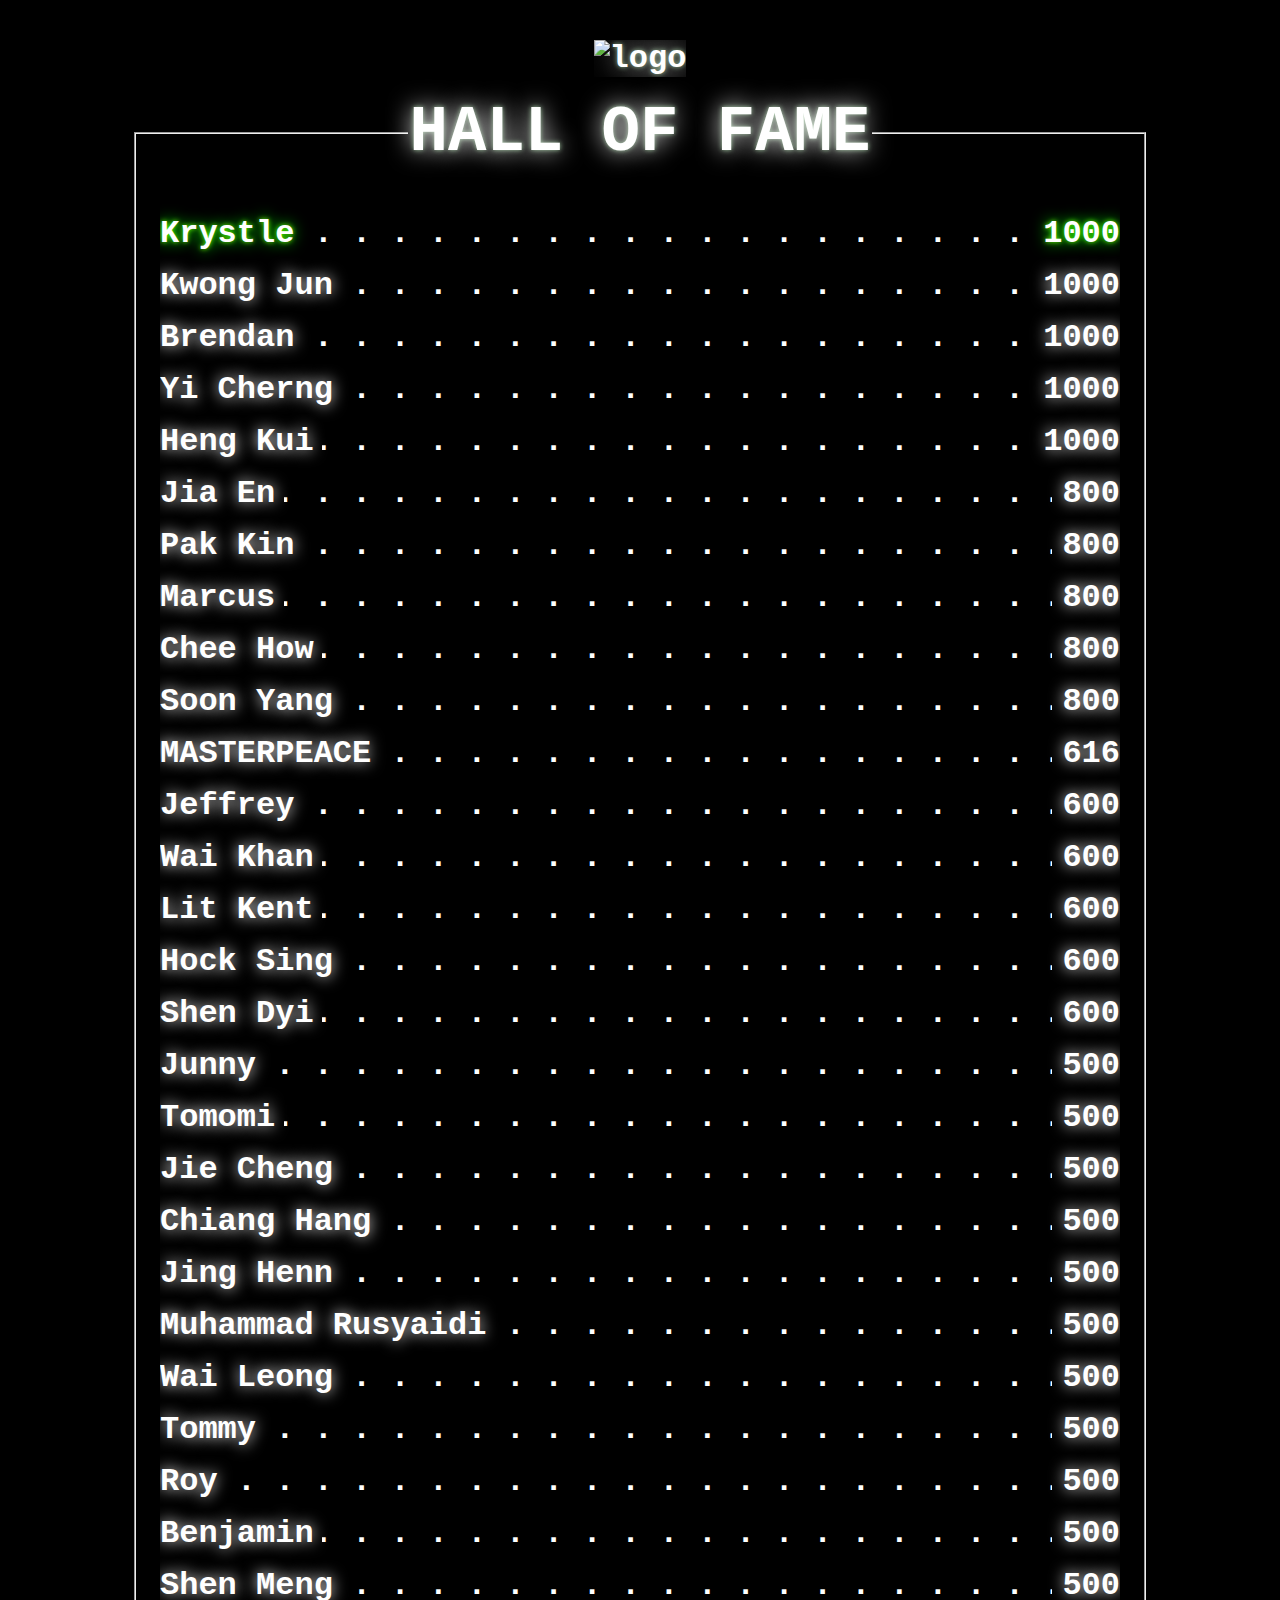
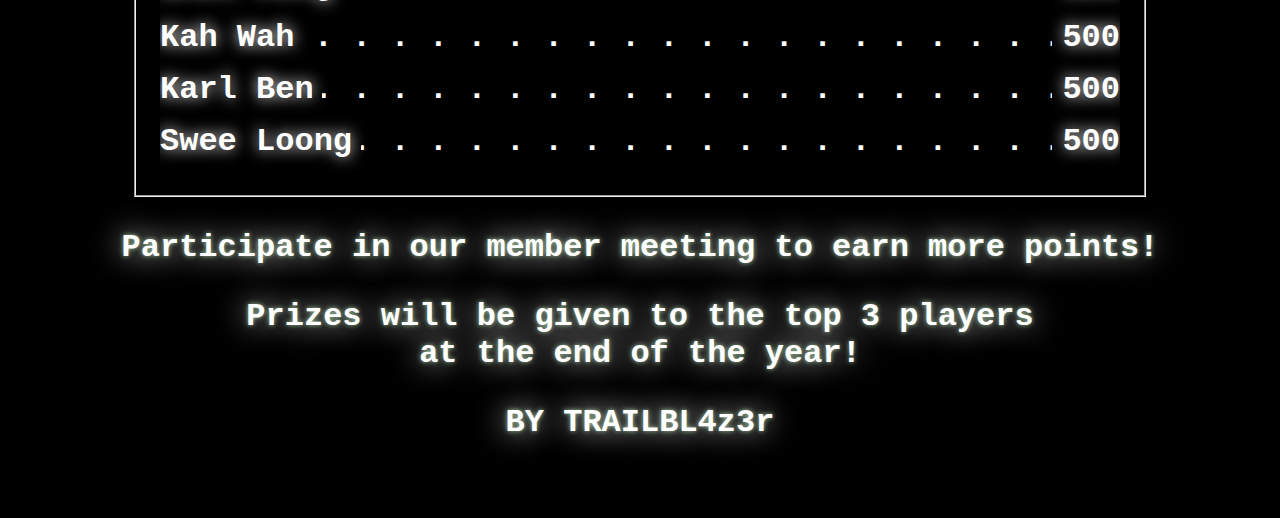
==== HallOfFame.html @ eb4dabfb "Yi Cherng name typo fix" ====
<!doctype html>
<html>
<head>
<meta charset="utf-8">
<title>IGS Hall of Fame</title>
<link type="text/css" rel="stylesheet" href="HallOfFame.css">
</head>

<body>
	<p id="logo"><img src="logo.png" alt="logo"></p>
	<fieldset>
	<legend align="center">HALL OF FAME</legend>
		<ul class="leaders">
			<li id="first"><span>Krystle</span><span>1000</span></li>
			<li id="second"><span>Kwong Jun</span><span>1000</span></li>
			<li id="third"><span>Brendan</span><span>1000</span></li>
			<li><span>Yi Cherng</span><span>1000</span></li>
			<li><span>Heng Kui</span><span>1000</span></li>
			<li><span>Jia En</span><span>800</span></li>
			<li><span>Pak Kin</span><span>800</span></li>
			<li><span>Marcus</span><span>800</span></li>
			<li><span>Chee How</span><span>800</span></li>
			<li><span>Soon Yang</span><span>800</span></li>
			<li><span>MASTERPEACE</span><span>616</span></li>
			<li><span>Jeffrey</span><span>600</span></li>
			<li><span>Wai Khan</span><span>600</span></li>
			<li><span>Lit Kent</span><span>600</span></li>
			<li><span>Hock Sing</span><span>600</span></li>
			<li><span>Shen Dyi</span><span>600</span></li>
			<li><span>Junny</span><span>500</span></li>
			<li><span>Tomomi</span><span>500</span></li>
			<li><span>Jie Cheng</span><span>500</span></li>
			<li><span>Chiang Hang</span><span>500</span></li>
			<li><span>Jing Henn</span><span>500</span></li>
			<li><span>Muhammad Rusyaidi</span><span>500</span></li>
			<li><span>Wai Leong</span><span>500</span></li>
			<li><span>Tommy</span><span>500</span></li>
			<li><span>Roy</span><span>500</span></li>
			<li><span>Benjamin</span><span>500</span></li>
			<li><span>Shen Meng</span><span>500</span></li>
			<li><span>Kah Wah</span><span>500</span></li>
			<li><span>Karl Ben</span><span>500</span></li>
			<li><span>Swee Loong</span><span>500</span></li>
		</ul>
	
	</fieldset>
	<p>Participate in our member meeting to earn more points! </p>
	<p>Prizes will be given to the top 3 players <br>at the end of the year!</p>
	<p id="credit">BY TRAILBL4z3r</p>
</body>
</html>
---- HallOfFame.css ----
@charset "utf-8";
/* CSS Document */

@font-face {
    font-family: 'Silkscreen';
    src: url('font/slkscr-webfont.eot');
    src: url('font/slkscr-webfont.eot?#iefix') format('embedded-opentype'),
         url('font/slkscr-webfont.woff') format('woff'),
         url('font/slkscr-webfont.ttf') format('truetype'),
         url('font/slkscr-webfont.svg#SilkscreenNormal') format('svg');
    font-weight: normal;
    font-style: normal;

}

body {
	font-size: 32px;
	font-family: Silkscreen, monospace;
	font-weight: bold;
	color: white;
	background-color: black;
	align-content: center;
}

#logo {
	text-align: center;
	margin-bottom: 20px;
}

#logo img {
	width: 300px;
}

fieldset {
	width: 960px;
	margin: auto;
}

legend {
	font-size: 64px;
	text-shadow: 0 0 25px white, 0 0 5px darkseagreen;
	margin-bottom: 20px;
}

ul {
 	list-style-type: none;
	margin:0;
	padding:0;
	text-shadow: 0 0 15px white;
}

li {
	margin-top: 15px;
	margin-bottom: 15px;
}

#first {
	text-shadow: 0 0 15px lime, 0 0 5px lawngreen;
}

ul.leaders {
    max-width: 40em;
    padding: 0;
    overflow-x: hidden;
    list-style: none}

ul.leaders li:before {
    float: left;
    width: 0;
    white-space: nowrap;
	text-shadow: none;
    content:
 ". . . . . . . . . . . . . . . . . . . . "
 ". . . . . . . . . . . . . . . . . . . . "
 ". . . . . . . . . . . . . . . . . . . . "
 ". . . . . . . . . . . . . . . . . . . . "}

ul.leaders span:first-child {
    padding-right: 0.27em;
    background: black}

ul.leaders span + span {
    float: right;
    padding-left: 0.33em;
    background: black}

p {
	text-align: center;
	text-shadow: 0 0 30px white, 0 0 5px darkseagreen;
}
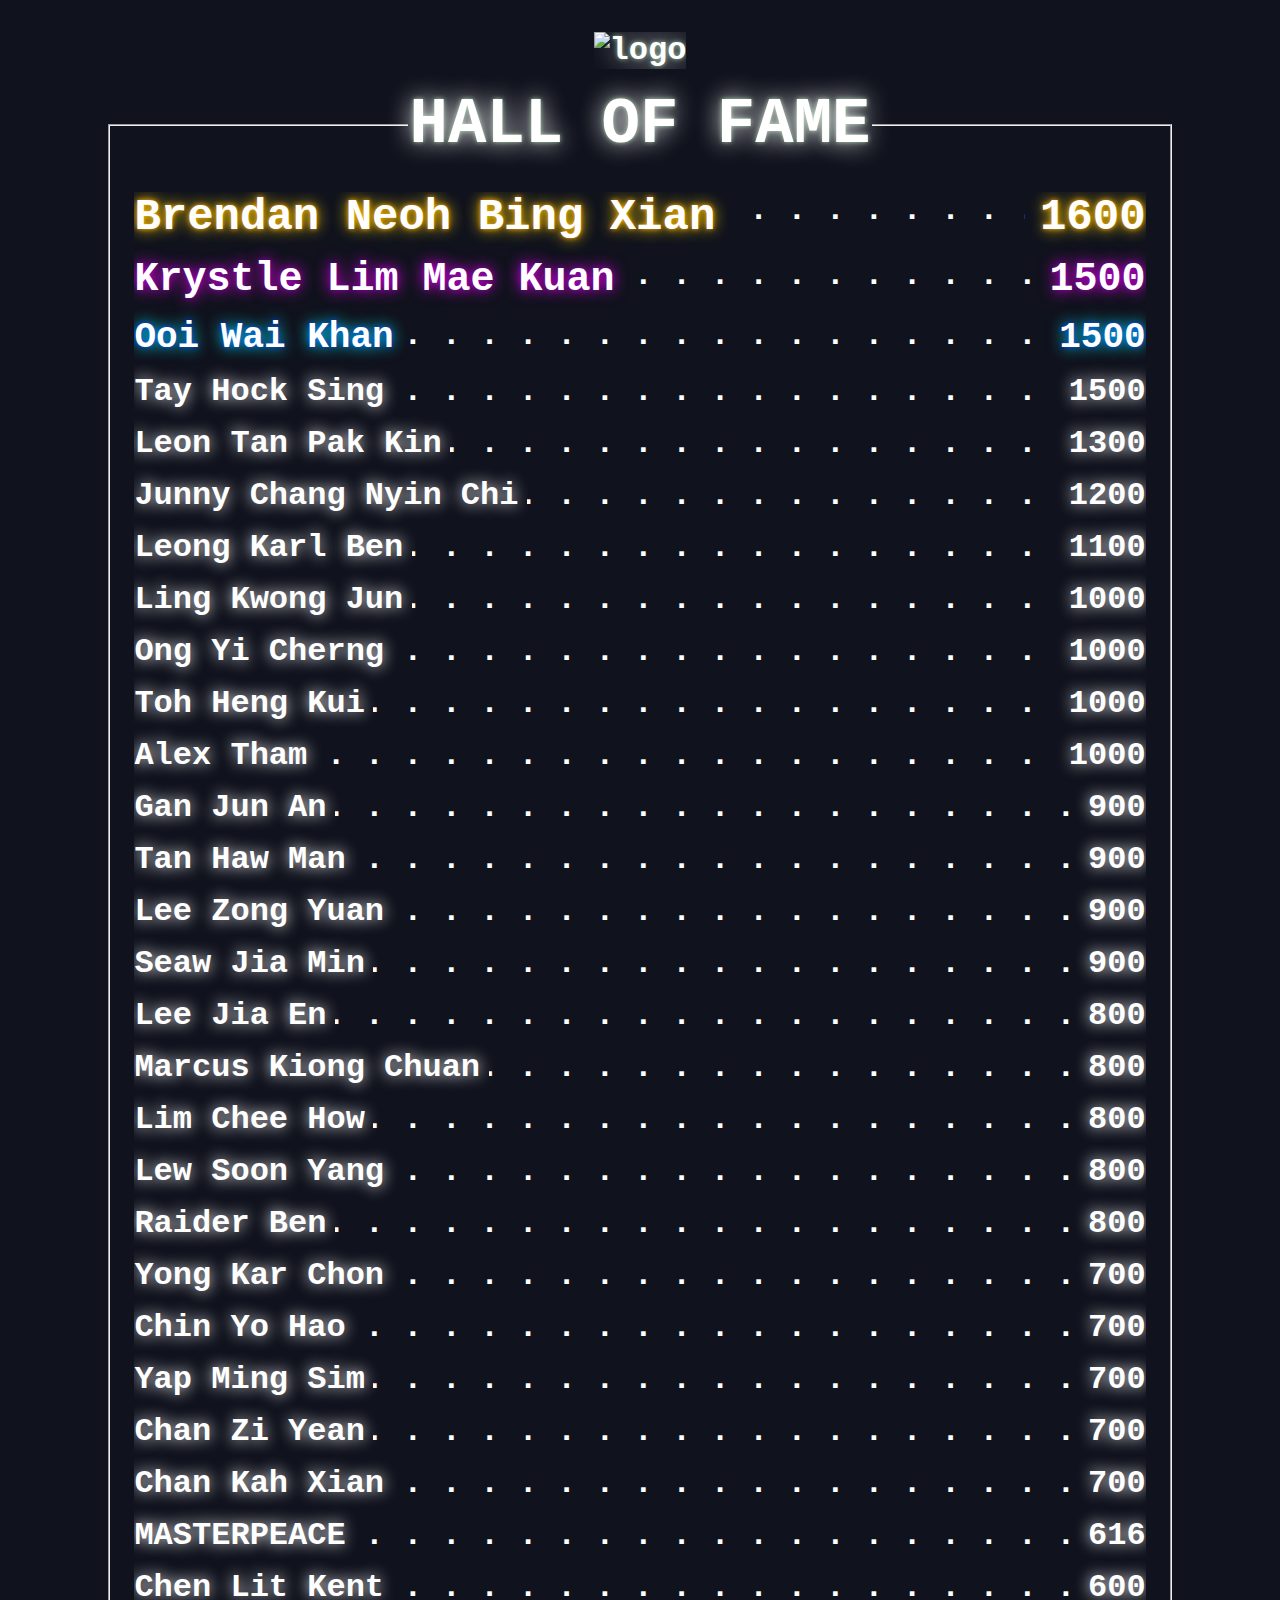
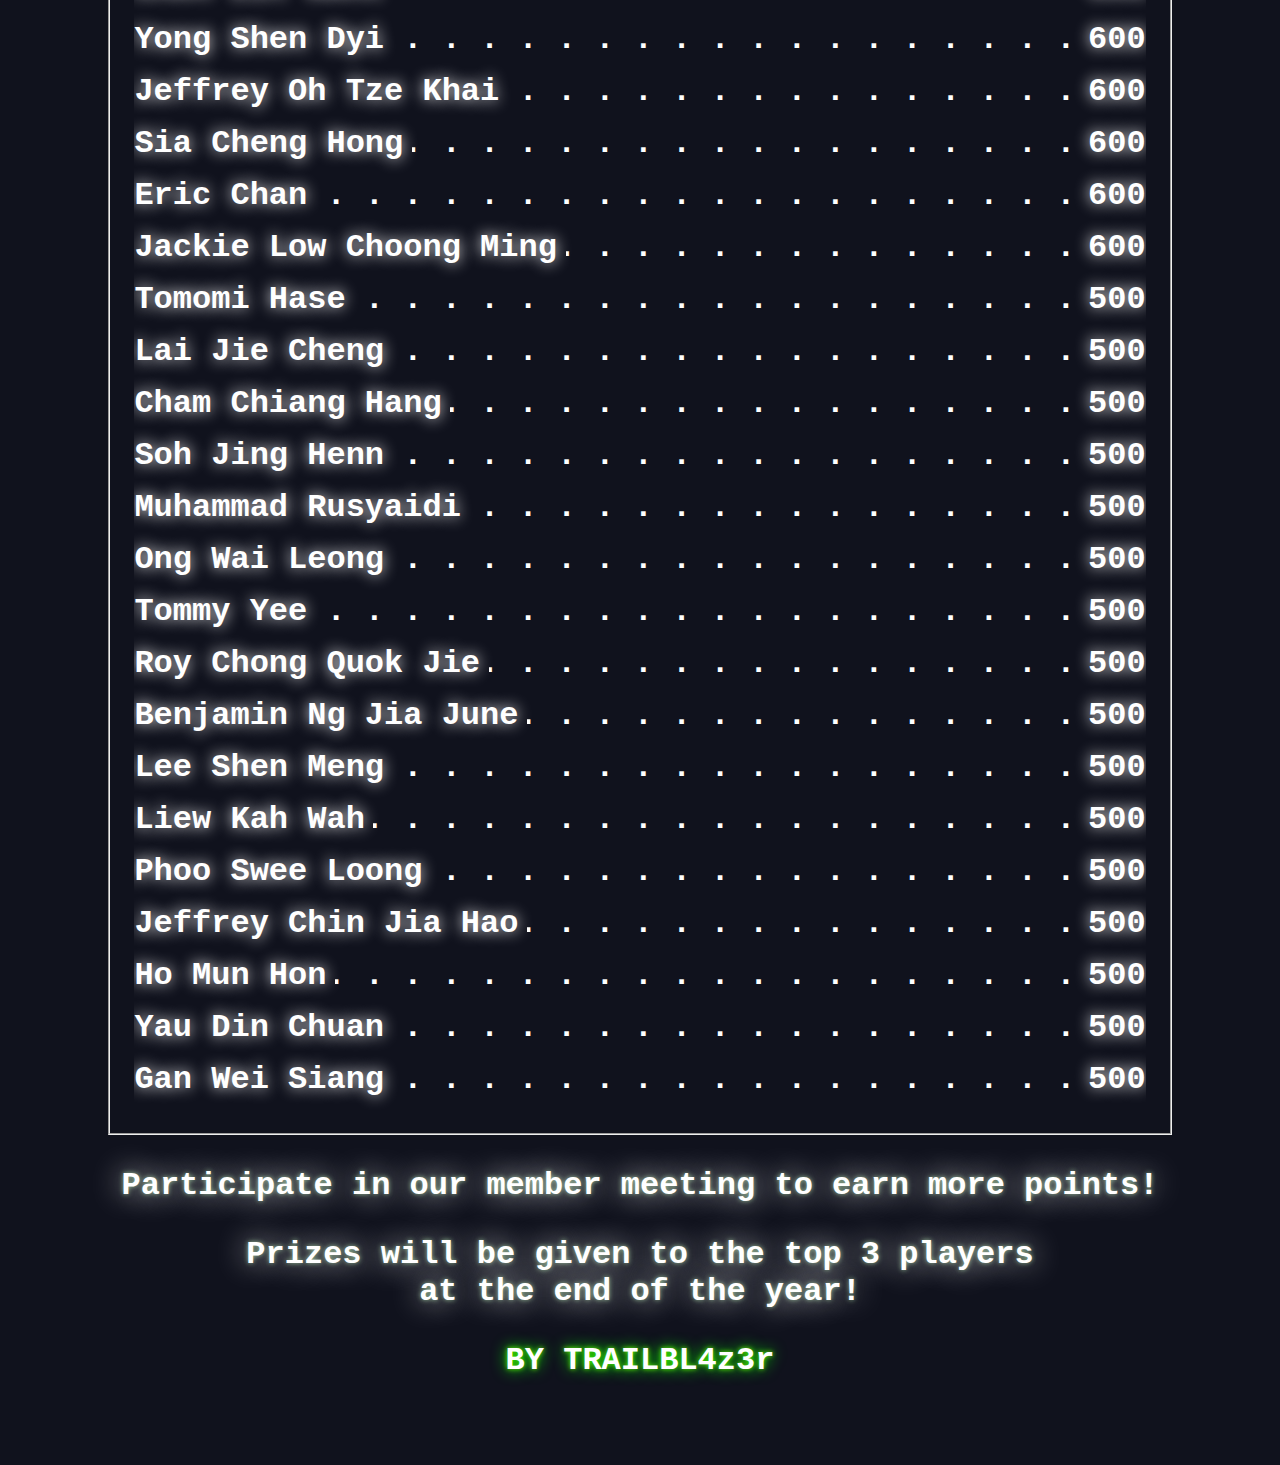
==== commit 30f555b7: "Implement Mobile Redirection" ====
--- a/HallOfFame.html
+++ b/HallOfFame.html
@@ -4,6 +4,14 @@
 <meta charset="utf-8">
 <title>IGS Hall of Fame</title>
 <link type="text/css" rel="stylesheet" href="HallOfFame.css">
+	
+<!-- Mobile redirect script by https://pagecrafter.com -->
+<script type="text/javascript" src="js/redirection-mobile.js"></script><script type="text/javascript">// <![CDATA[
+ SA.redirection_mobile ({
+ mobile_url : "urltoredirectto.com",
+ });
+
+// ]]></script>
 </head>
 
 <body>
@@ -11,36 +19,54 @@
 	<fieldset>
 	<legend align="center">HALL OF FAME</legend>
 		<ul class="leaders">
-			<li id="first"><span>Krystle</span><span>1000</span></li>
-			<li id="second"><span>Kwong Jun</span><span>1000</span></li>
-			<li id="third"><span>Brendan</span><span>1000</span></li>
-			<li><span>Yi Cherng</span><span>1000</span></li>
-			<li><span>Heng Kui</span><span>1000</span></li>
-			<li><span>Jia En</span><span>800</span></li>
-			<li><span>Pak Kin</span><span>800</span></li>
-			<li><span>Marcus</span><span>800</span></li>
-			<li><span>Chee How</span><span>800</span></li>
-			<li><span>Soon Yang</span><span>800</span></li>
+			<li id="first"><span>Brendan Neoh Bing Xian</span><span>1600</span></li>
+			<li id="second"><span>Krystle Lim Mae Kuan</span><span>1500</span></li>
+			<li id="third"><span>Ooi Wai Khan</span><span>1500</span></li>
+			<li><span>Tay Hock Sing</span><span>1500</span></li>
+			<li><span>Leon Tan Pak Kin</span><span>1300</span></li>
+			<li><span>Junny Chang Nyin Chi</span><span>1200</span></li>
+			<li><span>Leong Karl Ben</span><span>1100</span></li>
+			<li><span>Ling Kwong Jun</span><span>1000</span></li>
+			<li><span>Ong Yi Cherng</span><span>1000</span></li>
+			<li><span>Toh Heng Kui</span><span>1000</span></li>
+			<li><span>Alex Tham</span><span>1000</span></li>
+			<li><span>Gan Jun An</span><span>900</span></li>
+			<li><span>Tan Haw Man</span><span>900</span></li>
+			<li><span>Lee Zong Yuan</span><span>900</span></li>
+			<li><span>Seaw Jia Min</span><span>900</span></li>
+			<li><span>Lee Jia En</span><span>800</span></li>
+			<li><span>Marcus Kiong Chuan</span><span>800</span></li>
+			<li><span>Lim Chee How</span><span>800</span></li>
+			<li><span>Lew Soon Yang</span><span>800</span></li>
+			<li><span>Raider Ben</span><span>800</span></li>
+			<li><span>Yong Kar Chon</span><span>700</span></li>
+			<li><span>Chin Yo Hao</span><span>700</span></li>
+			<li><span>Yap Ming Sim</span><span>700</span></li>
+			<li><span>Chan Zi Yean</span><span>700</span></li>
+			<li><span>Chan Kah Xian</span><span>700</span></li>
 			<li><span>MASTERPEACE</span><span>616</span></li>
-			<li><span>Jeffrey</span><span>600</span></li>
-			<li><span>Wai Khan</span><span>600</span></li>
-			<li><span>Lit Kent</span><span>600</span></li>
-			<li><span>Hock Sing</span><span>600</span></li>
-			<li><span>Shen Dyi</span><span>600</span></li>
-			<li><span>Junny</span><span>500</span></li>
-			<li><span>Tomomi</span><span>500</span></li>
-			<li><span>Jie Cheng</span><span>500</span></li>
-			<li><span>Chiang Hang</span><span>500</span></li>
-			<li><span>Jing Henn</span><span>500</span></li>
+			<li><span>Chen Lit Kent</span><span>600</span></li>
+			<li><span>Yong Shen Dyi</span><span>600</span></li>
+			<li><span>Jeffrey Oh Tze Khai</span><span>600</span></li>
+			<li><span>Sia Cheng Hong</span><span>600</span></li>
+			<li><span>Eric Chan</span><span>600</span></li>
+			<li><span>Jackie Low Choong Ming</span><span>600</span></li>
+			<li><span>Tomomi Hase</span><span>500</span></li>
+			<li><span>Lai Jie Cheng</span><span>500</span></li>
+			<li><span>Cham Chiang Hang</span><span>500</span></li>
+			<li><span>Soh Jing Henn</span><span>500</span></li>
 			<li><span>Muhammad Rusyaidi</span><span>500</span></li>
-			<li><span>Wai Leong</span><span>500</span></li>
-			<li><span>Tommy</span><span>500</span></li>
-			<li><span>Roy</span><span>500</span></li>
-			<li><span>Benjamin</span><span>500</span></li>
-			<li><span>Shen Meng</span><span>500</span></li>
-			<li><span>Kah Wah</span><span>500</span></li>
-			<li><span>Karl Ben</span><span>500</span></li>
-			<li><span>Swee Loong</span><span>500</span></li>
+			<li><span>Ong Wai Leong</span><span>500</span></li>
+			<li><span>Tommy Yee</span><span>500</span></li>
+			<li><span>Roy Chong Quok Jie</span><span>500</span></li>
+			<li><span>Benjamin Ng Jia June</span><span>500</span></li>
+			<li><span>Lee Shen Meng</span><span>500</span></li>
+			<li><span>Liew Kah Wah</span><span>500</span></li>
+			<li><span>Phoo Swee Loong</span><span>500</span></li>
+			<li><span>Jeffrey Chin Jia Hao</span><span>500</span></li>
+			<li><span>Ho Mun Hon</span><span>500</span></li>
+			<li><span>Yau Din Chuan</span><span>500</span></li>
+			<li><span>Gan Wei Siang</span><span>500</span></li>
 		</ul>
 	
 	</fieldset>
--- a/HallOfFame.css
+++ b/HallOfFame.css
@@ -10,7 +10,6 @@
          url('font/slkscr-webfont.svg#SilkscreenNormal') format('svg');
     font-weight: normal;
     font-style: normal;
-
 }
 
 body {
@@ -18,8 +17,8 @@
 	font-family: Silkscreen, monospace;
 	font-weight: bold;
 	color: white;
-	background-color: black;
-	align-content: center;
+	background-color: #10121d;
+	background-image: url(bckgrd.gif);
 }
 
 #logo {
@@ -32,7 +31,7 @@
 }
 
 fieldset {
-	width: 960px;
+	width: 80%;
 	margin: auto;
 }
 
@@ -50,16 +49,27 @@
 }
 
 li {
-	margin-top: 15px;
 	margin-bottom: 15px;
 }
 
 #first {
-	text-shadow: 0 0 15px lime, 0 0 5px lawngreen;
+	text-shadow: 0 0 15px gold, 0 0 5px darkorange;
+	font-size: 44px;
 }
 
+#second {
+	text-shadow: 0 0 15px magenta, 0 0 5px indigo;
+	font-size: 40px;
+}
+
+#third {
+	text-shadow: 0 0 15px aqua, 0 0 5px blue;
+	font-size: 36px;
+}
+
+
 ul.leaders {
-    max-width: 40em;
+    max-width: 80em;
     padding: 0;
     overflow-x: hidden;
     list-style: none}
@@ -69,6 +79,7 @@
     width: 0;
     white-space: nowrap;
 	text-shadow: none;
+	font-size: 32px;
     content:
  ". . . . . . . . . . . . . . . . . . . . "
  ". . . . . . . . . . . . . . . . . . . . "
@@ -77,14 +88,18 @@
 
 ul.leaders span:first-child {
     padding-right: 0.27em;
-    background: black}
+    background: #10121d}
 
 ul.leaders span + span {
     float: right;
     padding-left: 0.33em;
-    background: black}
+    background: #10121d}
 
 p {
 	text-align: center;
 	text-shadow: 0 0 30px white, 0 0 5px darkseagreen;
+}
+
+#credit {
+	text-shadow: 0 0 15px lime, 0 0 5px lawngreen;
 }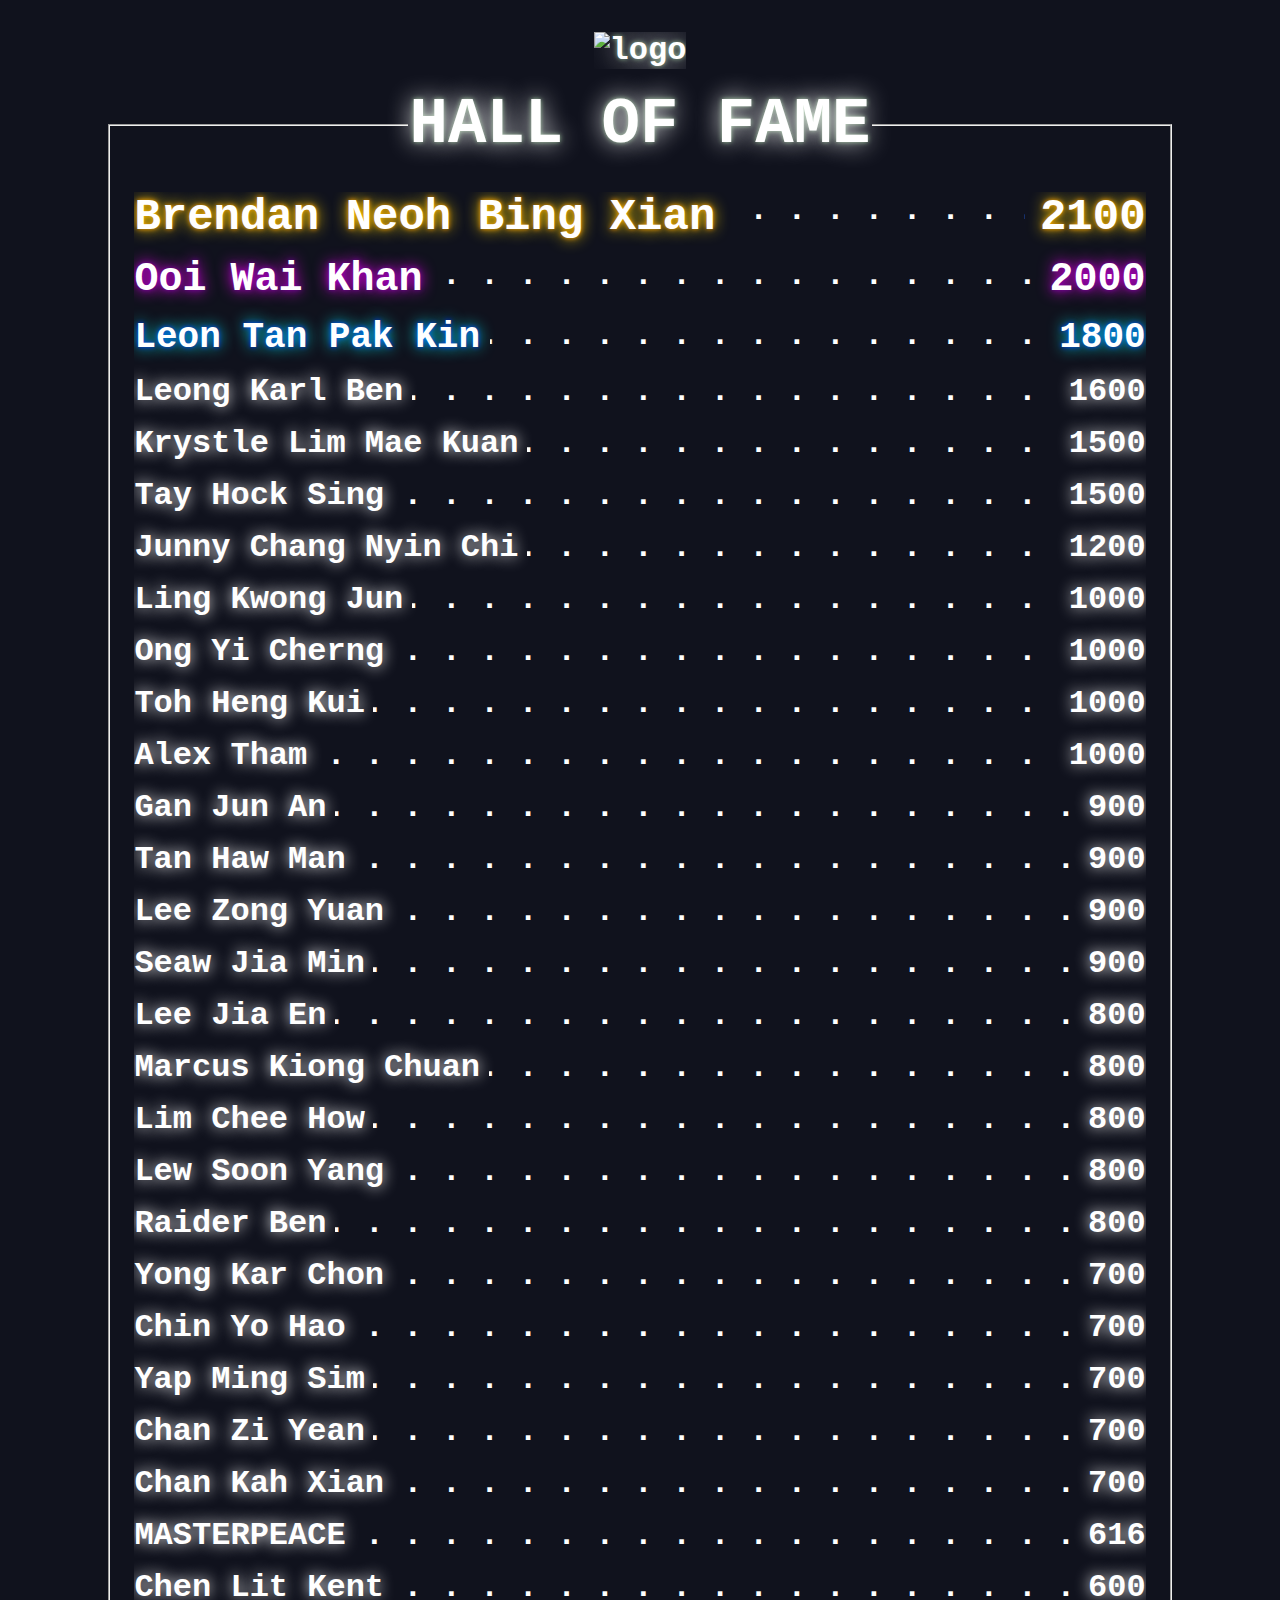
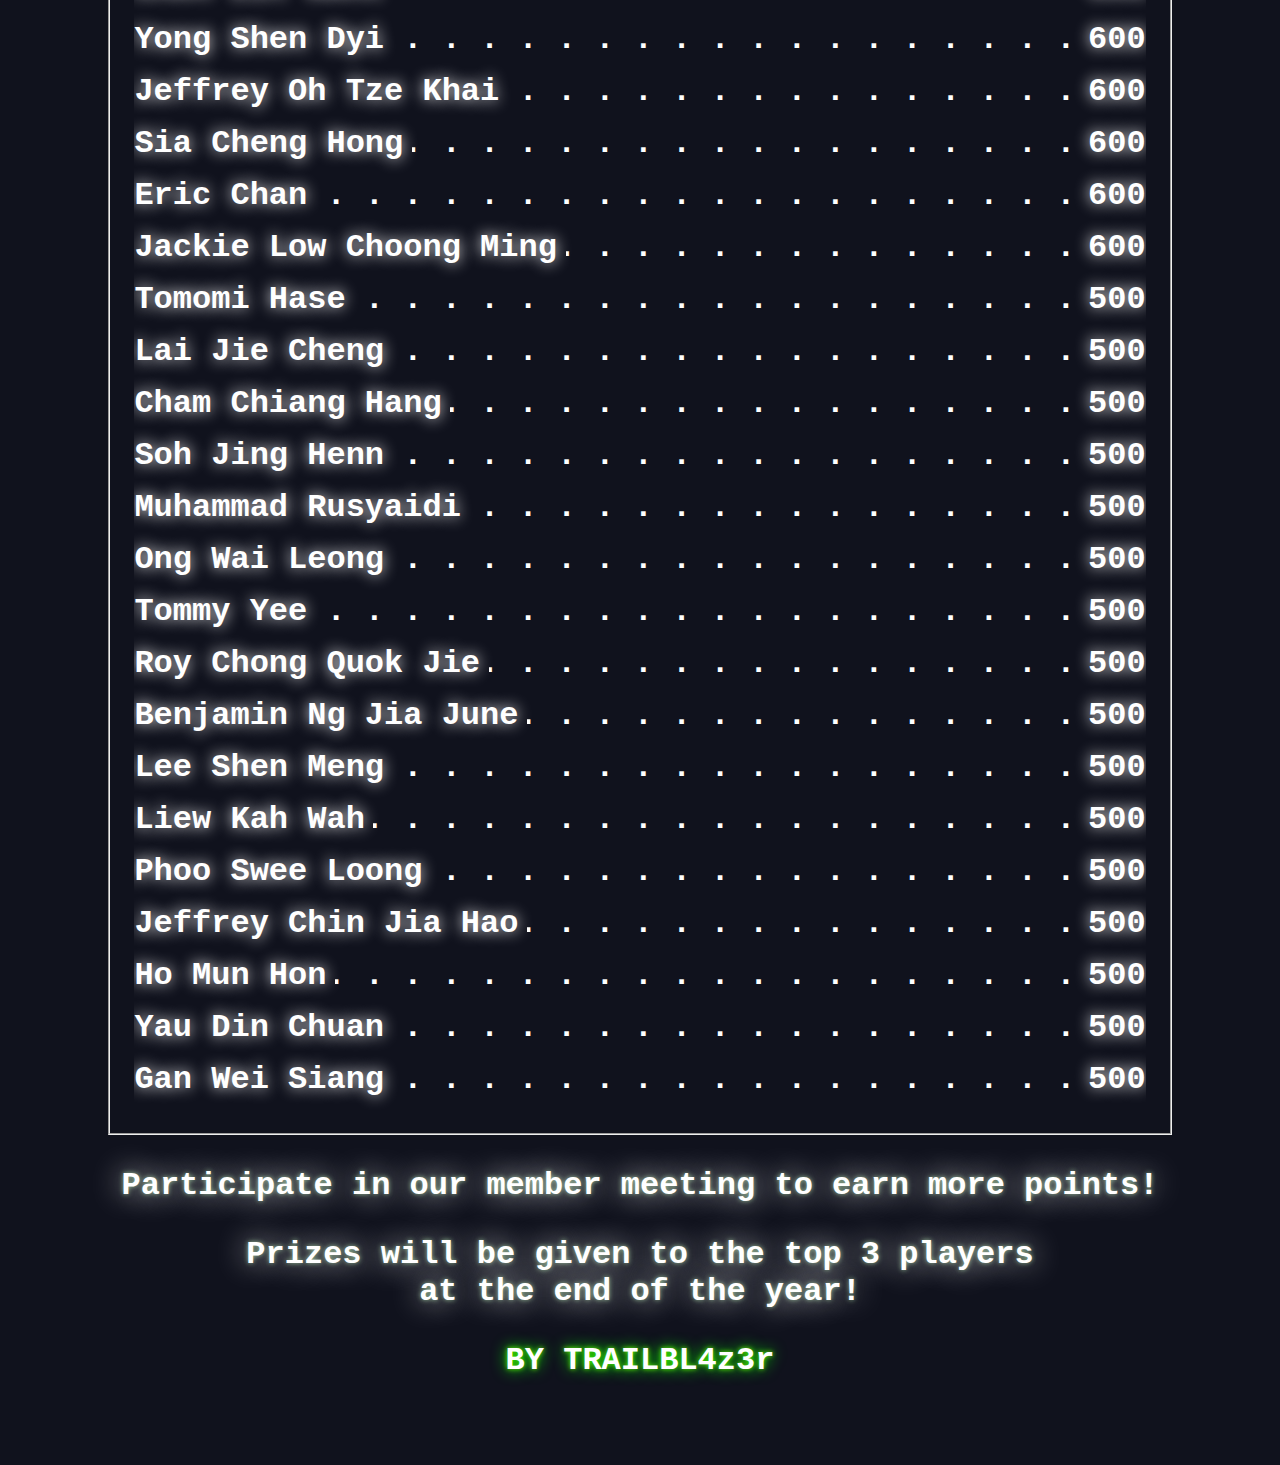
==== commit 3eb8c6bf: "Update HallOfFame.html" ====
--- a/HallOfFame.html
+++ b/HallOfFame.html
@@ -6,9 +6,9 @@
 <link type="text/css" rel="stylesheet" href="HallOfFame.css">
 	
 <!-- Mobile redirect script by https://pagecrafter.com -->
-<script type="text/javascript" src="js/redirection-mobile.js"></script><script type="text/javascript">// <![CDATA[
+<script type="text/javascript" src="redirection-mobile.js"></script><script type="text/javascript">// <![CDATA[
  SA.redirection_mobile ({
- mobile_url : "urltoredirectto.com",
+ mobile_url : "igs-taruc.github.io/igs2018/HallOfFameMobile.html",
  });
 
 // ]]></script>
@@ -19,13 +19,13 @@
 	<fieldset>
 	<legend align="center">HALL OF FAME</legend>
 		<ul class="leaders">
-			<li id="first"><span>Brendan Neoh Bing Xian</span><span>1600</span></li>
-			<li id="second"><span>Krystle Lim Mae Kuan</span><span>1500</span></li>
-			<li id="third"><span>Ooi Wai Khan</span><span>1500</span></li>
+			<li id="first"><span>Brendan Neoh Bing Xian</span><span>2100</span></li>
+			<li id="second"><span>Ooi Wai Khan</span><span>2000</span></li>
+			<li id="third"><span>Leon Tan Pak Kin</span><span>1800</span></li>
+			<li><span>Leong Karl Ben</span><span>1600</span></li>
+			<li><span>Krystle Lim Mae Kuan</span><span>1500</span></li>
 			<li><span>Tay Hock Sing</span><span>1500</span></li>
-			<li><span>Leon Tan Pak Kin</span><span>1300</span></li>
 			<li><span>Junny Chang Nyin Chi</span><span>1200</span></li>
-			<li><span>Leong Karl Ben</span><span>1100</span></li>
 			<li><span>Ling Kwong Jun</span><span>1000</span></li>
 			<li><span>Ong Yi Cherng</span><span>1000</span></li>
 			<li><span>Toh Heng Kui</span><span>1000</span></li>
